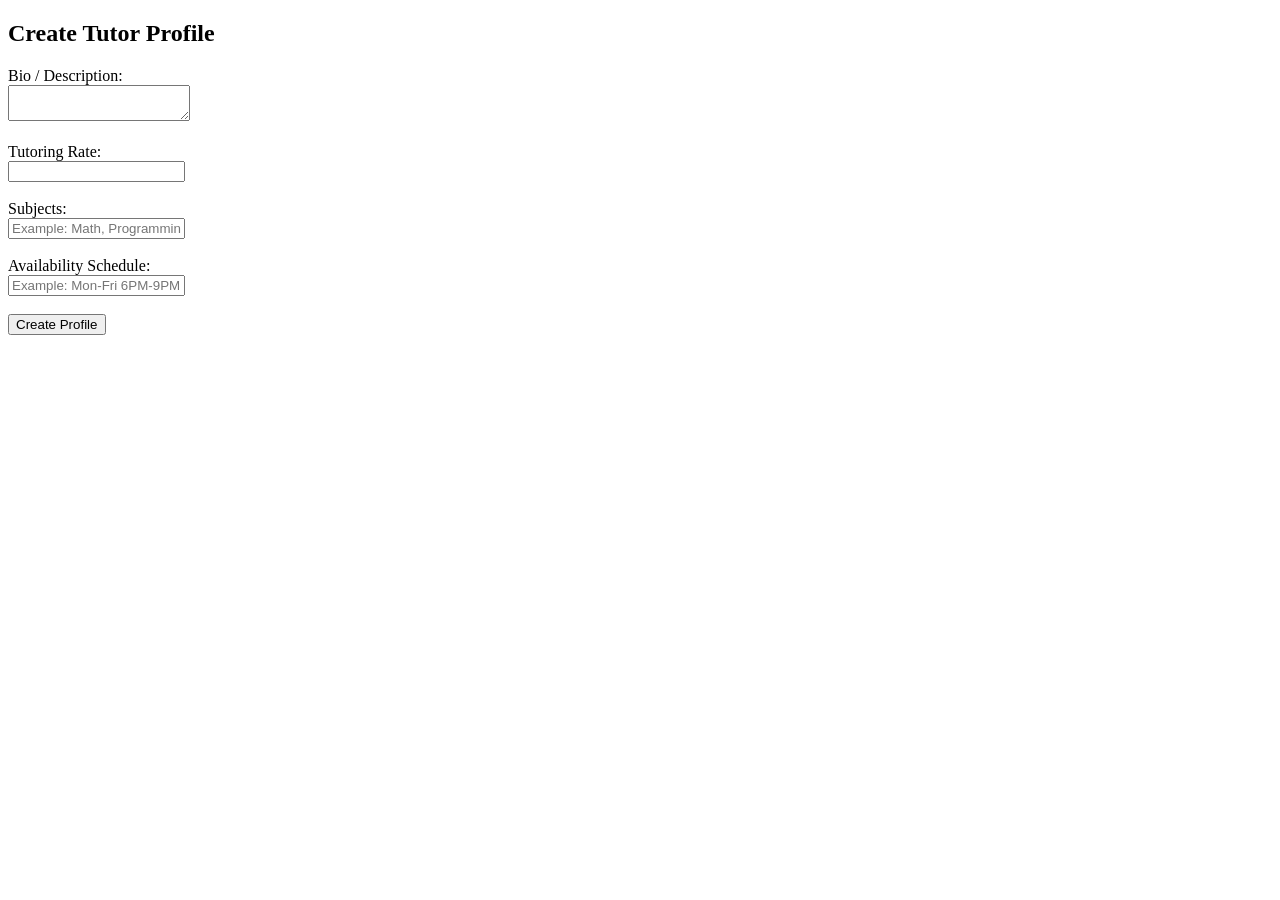
==== Frontend/create_tutor_profile.html @ 37faa227 "updated_temp" ====
<!DOCTYPE html>
<html>
<head>
<title>Create Tutor Profile</title>
</head>
<body>

<h2>Create Tutor Profile</h2>


<form method="POST">
    <label>Bio / Description:</label><br>
    <textarea name="bio" required></textarea><br><br>

    <label>Tutoring Rate:</label><br>
    <input type="number" name="rate" required><br><br>

    <label>Subjects:</label><br>
    <input type="text" name="subjects" placeholder="Example: Math, Programming"><br><br>

    <label>Availability Schedule:</label><br>
    <input type="text" name="availability" placeholder="Example: Mon-Fri 6PM-9PM"><br><br>

    <button type="submit">Create Profile</button>
</form>

</body>
</html>
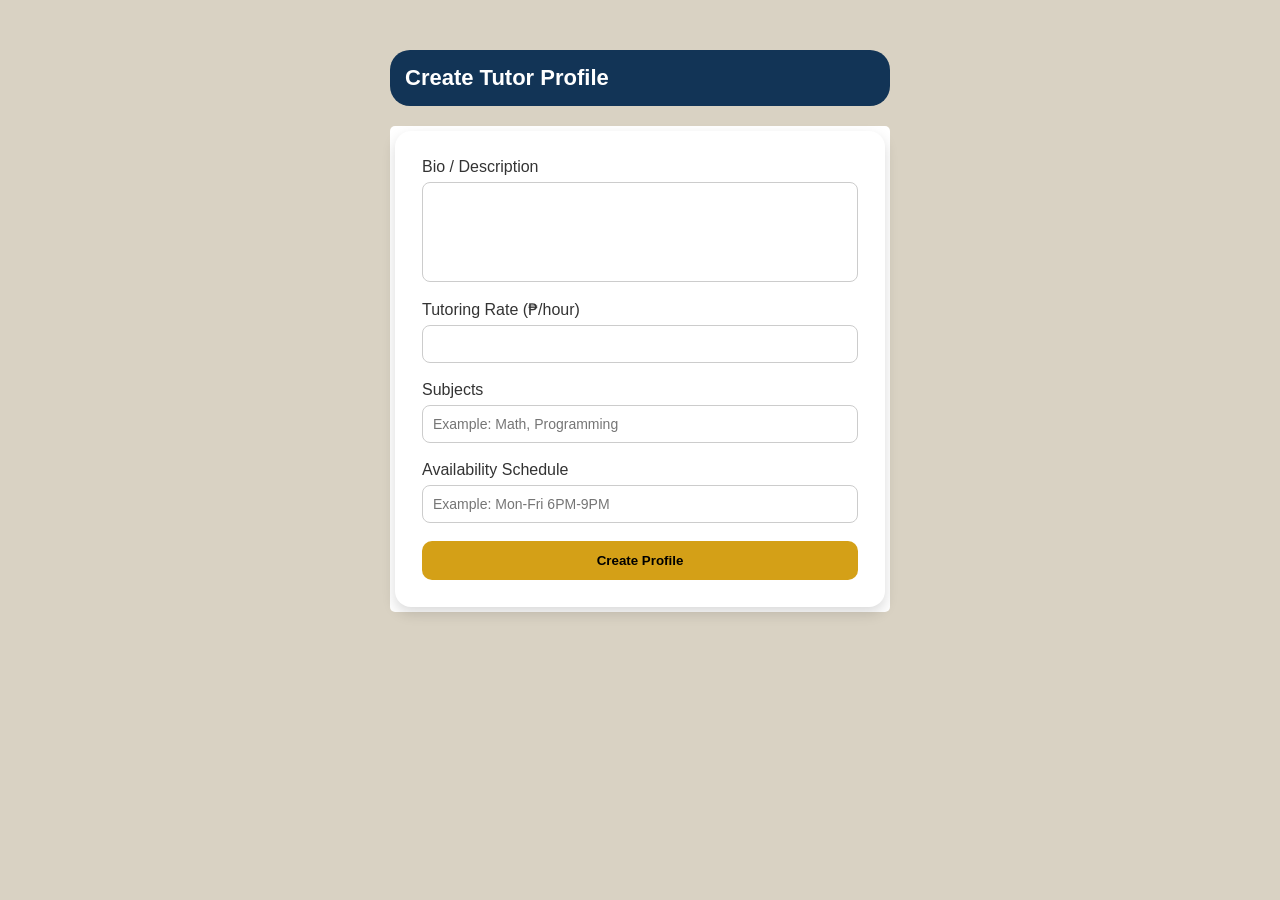
==== commit abc91c86: "updated create tutor profile html and css" ====
--- a/Frontend/create_tutor_profile.html
+++ b/Frontend/create_tutor_profile.html
@@ -1,28 +1,62 @@
 <!DOCTYPE html>
-<html>
+<html lang="en">
 <head>
-<title>Create Tutor Profile</title>
+    <meta charset="UTF-8">
+    <meta name="viewport" content="width=device-width, initial-scale=1.0">
+    <title>Create Tutor Profile</title>
+
+    
+    <link rel="stylesheet" href="css/create_tutor_profile.css">
 </head>
 <body>
 
-<h2>Create Tutor Profile</h2>
+<div class="container">
+    
+    <div class="header">
+        <h2>Create Tutor Profile</h2>
+    </div>
 
+    <div class="form-card">
 
-<form method="POST">
-    <label>Bio / Description:</label><br>
-    <textarea name="bio" required></textarea><br><br>
+        
+        <div class="form-container">
 
-    <label>Tutoring Rate:</label><br>
-    <input type="number" name="rate" required><br><br>
+            <form method="POST">
 
-    <label>Subjects:</label><br>
-    <input type="text" name="subjects" placeholder="Example: Math, Programming"><br><br>
+                
+                <div class="form-group">
+                    <label>Bio / Description</label>
+                    <textarea name="bio" required></textarea>
+                </div>
 
-    <label>Availability Schedule:</label><br>
-    <input type="text" name="availability" placeholder="Example: Mon-Fri 6PM-9PM"><br><br>
+                
+                <div class="form-group">
+                    <label>Tutoring Rate (₱/hour)</label>
+                    <input type="number" name="rate" required>
+                </div>
 
-    <button type="submit">Create Profile</button>
-</form>
+               
+                <div class="form-group">
+                    <label>Subjects</label>
+                    <input type="text" name="subjects" placeholder="Example: Math, Programming">
+                </div>
+
+                
+                <div class="form-group">
+                    <label>Availability Schedule</label>
+                    <input type="text" name="availability" placeholder="Example: Mon-Fri 6PM-9PM">
+                </div>
+
+               
+                <button type="submit" class="submit-btn">Create Profile</button>
+
+            </form>
+
+        </div>
+
+    </div>
+
+</div>
 
 </body>
 </html>
--- a/Frontend/css/create_tutor_profile.css
+++ b/Frontend/css/create_tutor_profile.css
@@ -0,0 +1,98 @@
+* {
+    margin: 0;
+    padding: 0;
+    box-sizing: border-box;
+    font-family: "Segoe UI", sans-serif;
+}
+
+/* BODY */
+body {
+    background: #d9d2c3;
+}
+
+/* LAYOUT */
+.container {
+    max-width: 500px;   /* same width as your form */
+    margin: 50px auto;  /* center it */
+}
+
+.header {
+    background-color: #123456; /* your blue */
+    color: white;
+    padding: 15px;
+    border-radius: 20px;
+    margin-bottom: 20px;
+}
+
+.header h2 {
+    margin: 0;
+    font-size: 22px;
+}
+
+.form-card {
+    background: #fff;
+    padding: 5px;
+    border-radius: 5px;
+}
+
+/* FORM CONTAINER */
+.form-container {
+    max-width: 800px;
+    margin: auto;
+    background: white;
+    padding: 27px;
+    border-radius: 16px;
+    box-shadow: 0 6px 14px rgba(0,0,0,0.15);
+}
+
+/* FORM GROUP */
+.form-group {
+    display: flex;
+    flex-direction: column;
+    margin-bottom: 18px;
+}
+
+.form-group label {
+    margin-bottom: 6px;
+    font-weight: 500;
+    color: #333;
+}
+
+/* INPUTS */
+.form-group input,
+.form-group textarea {
+    padding: 10px;
+    border-radius: 8px;
+    border: 1px solid #ccc;
+    font-size: 14px;
+    outline: none;
+}
+
+/* FOCUS EFFECT */
+.form-group input:focus,
+.form-group textarea:focus {
+    border-color: #d4a017;
+    box-shadow: 0 0 5px rgba(212,160,23,0.5);
+}
+
+/* TEXTAREA SIZE */
+textarea {
+    resize: none;
+    height: 100px;
+}
+
+/* BUTTON */
+.submit-btn {
+    width: 100%;
+    padding: 12px;
+    background: #d4a017;
+    border: none;
+    border-radius: 10px;
+    font-weight: 600;
+    cursor: pointer;
+    transition: 0.2s;
+}
+
+.submit-btn:hover {
+    background: #b88a12;
+}
